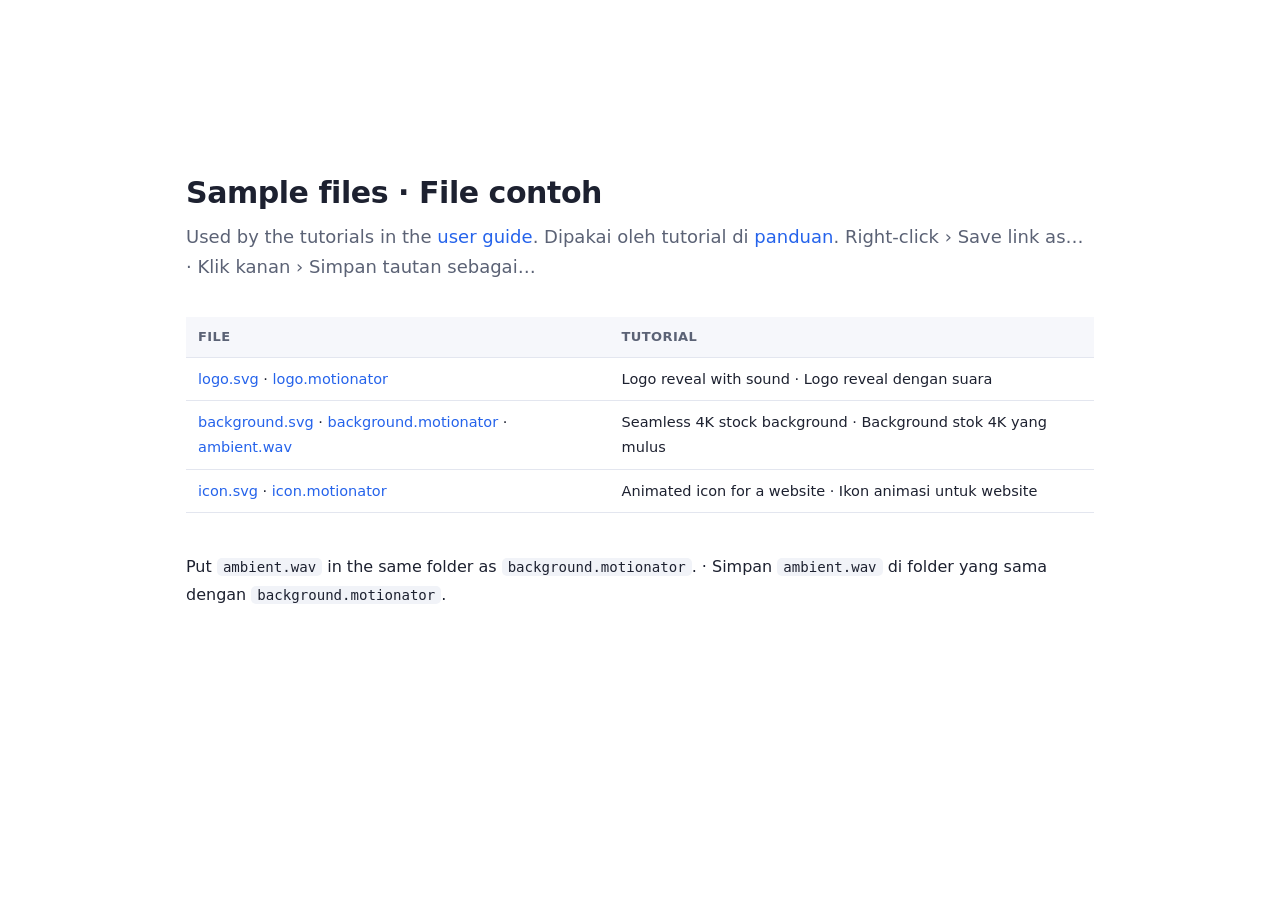
==== samples/index.html @ 69a768db "Motionator user guide (EN/ID) with search, screenshots, samples and PDFs Co-Authored-By: Claude Opus" ====
<!doctype html>
<html lang="en">
<head>
<meta charset="utf-8">
<meta name="viewport" content="width=device-width, initial-scale=1">
<title>Motionator sample files</title>
<link rel="icon" href="../img/logo.png">
<link rel="stylesheet" href="../assets/style.css">
</head>
<body>
<main style="margin:0"><div class="content" style="padding:40px 16px">
<h2>Sample files · File contoh</h2>
<p class="lead">Used by the tutorials in the <a href="../">user guide</a>. Dipakai oleh tutorial di <a href="../">panduan</a>. Right-click › Save link as… · Klik kanan › Simpan tautan sebagai…</p>
<div class="table-wrap"><table><thead><tr><th>File</th><th>Tutorial</th></tr></thead><tbody>
<tr><td><a href="logo.svg" download>logo.svg</a> · <a href="logo.motionator" download>logo.motionator</a></td><td>Logo reveal with sound · Logo reveal dengan suara</td></tr>
<tr><td><a href="background.svg" download>background.svg</a> · <a href="background.motionator" download>background.motionator</a> · <a href="ambient.wav" download>ambient.wav</a></td><td>Seamless 4K stock background · Background stok 4K yang mulus</td></tr>
<tr><td><a href="icon.svg" download>icon.svg</a> · <a href="icon.motionator" download>icon.motionator</a></td><td>Animated icon for a website · Ikon animasi untuk website</td></tr>
</tbody></table></div>
<p>Put <code>ambient.wav</code> in the same folder as <code>background.motionator</code>. · Simpan <code>ambient.wav</code> di folder yang sama dengan <code>background.motionator</code>.</p>
</div></main>
</body></html>
---- assets/style.css ----
/* Motionator user guide — layout, typography, light/dark themes, print. */
:root {
  --bg: #ffffff;
  --bg-soft: #f6f7fb;
  --bg-code: #f1f3f8;
  --text: #1d2130;
  --text-dim: #5b6275;
  --border: #e3e6ef;
  --accent: #e2381d;
  --accent-2: #662d91;
  --link: #2563eb;
  --tip: #0f9d58;
  --note: #2563eb;
  --warn: #d97706;
  --shadow: 0 10px 30px rgba(15, 23, 42, 0.12);
  --radius: 10px;
  --side: 290px;
  --top: 60px;
  --brand: linear-gradient(120deg, #f15a24 0%, #ff0000 45%, #662d91 100%);
  color-scheme: light;
}
:root[data-theme="dark"] {
  --bg: #121318;
  --bg-soft: #191b22;
  --bg-code: #1f222b;
  --text: #e7e9f0;
  --text-dim: #9aa1b4;
  --border: #2a2e3a;
  --link: #7aa7ff;
  --shadow: 0 10px 30px rgba(0, 0, 0, 0.45);
  color-scheme: dark;
}
@media (prefers-color-scheme: dark) {
  :root:not([data-theme="light"]) {
    --bg: #121318;
    --bg-soft: #191b22;
    --bg-code: #1f222b;
    --text: #e7e9f0;
    --text-dim: #9aa1b4;
    --border: #2a2e3a;
    --link: #7aa7ff;
    --shadow: 0 10px 30px rgba(0, 0, 0, 0.45);
    color-scheme: dark;
  }
}

* { box-sizing: border-box; }
html { scroll-behavior: smooth; scroll-padding-top: calc(var(--top) + 16px); }
body {
  margin: 0;
  background: var(--bg);
  color: var(--text);
  font: 16px/1.7 "Inter", "Segoe UI", system-ui, -apple-system, sans-serif;
  -webkit-font-smoothing: antialiased;
}
a { color: var(--link); text-decoration: none; }
a:hover { text-decoration: underline; }
code, kbd, pre { font-family: "JetBrains Mono", "Cascadia Code", Consolas, monospace; }
code { background: var(--bg-code); padding: 1px 6px; border-radius: 5px; font-size: 0.88em; }
kbd {
  display: inline-block;
  min-width: 1.6em;
  padding: 1px 7px;
  border: 1px solid var(--border);
  border-bottom-width: 2px;
  border-radius: 6px;
  background: var(--bg-soft);
  font-size: 0.82em;
  line-height: 1.6;
  text-align: center;
  white-space: nowrap;
}
pre {
  background: var(--bg-code);
  border: 1px solid var(--border);
  border-radius: var(--radius);
  padding: 14px 16px;
  overflow: auto;
  font-size: 0.85em;
  line-height: 1.55;
}

/* Language: every block exists in both languages; the inactive one is hidden. */
html[data-lang="en"] [lang="id"]:not(html),
html[data-lang="id"] [lang="en"]:not(html) { display: none !important; }

/* ---------- top bar ---------- */
.topbar {
  position: fixed;
  inset: 0 0 auto 0;
  height: var(--top);
  z-index: 50;
  display: flex;
  align-items: center;
  gap: 16px;
  padding: 0 20px;
  background: color-mix(in srgb, var(--bg) 88%, transparent);
  backdrop-filter: blur(10px);
  border-bottom: 1px solid var(--border);
}
.brand { display: flex; align-items: center; gap: 10px; font-weight: 700; color: var(--text); font-size: 18px; white-space: nowrap; }
.brand:hover { text-decoration: none; }
.brand img { width: 30px; height: 30px; border-radius: 7px; }
.brand small { font-weight: 500; color: var(--text-dim); font-size: 13px; }
.search { position: relative; flex: 1; max-width: 520px; margin-left: auto; }
.search input {
  width: 100%;
  height: 38px;
  padding: 0 70px 0 38px;
  border: 1px solid var(--border);
  border-radius: 10px;
  background: var(--bg-soft);
  color: var(--text);
  font: inherit;
  font-size: 14px;
}
.search input:focus { outline: 2px solid var(--link); outline-offset: -1px; }
.search svg { position: absolute; left: 12px; top: 11px; width: 16px; height: 16px; color: var(--text-dim); }
.search .hint { position: absolute; right: 10px; top: 8px; }
.results {
  position: absolute;
  top: 44px;
  left: 0;
  right: 0;
  max-height: 70vh;
  overflow: auto;
  background: var(--bg);
  border: 1px solid var(--border);
  border-radius: 12px;
  box-shadow: var(--shadow);
  display: none;
}
.results.open { display: block; }
.results a { display: block; padding: 10px 14px; color: var(--text); border-bottom: 1px solid var(--border); }
.results a:last-child { border-bottom: 0; }
.results a:hover, .results a.active { background: var(--bg-soft); text-decoration: none; }
.results .r-title { font-weight: 600; font-size: 14px; }
.results .r-path { color: var(--text-dim); font-size: 12px; }
.results .r-snip { color: var(--text-dim); font-size: 13px; line-height: 1.5; margin-top: 2px; }
.results mark { background: #ffe58a; color: #1d2130; border-radius: 3px; padding: 0 2px; }
.results .empty { padding: 14px; color: var(--text-dim); font-size: 14px; }
.tools { display: flex; gap: 8px; align-items: center; }
.seg { display: inline-flex; border: 1px solid var(--border); border-radius: 9px; overflow: hidden; }
.seg button { border: 0; background: transparent; color: var(--text-dim); padding: 6px 12px; font: inherit; font-size: 13px; font-weight: 600; cursor: pointer; }
.seg button.on { background: var(--text); color: var(--bg); }
.icon-btn { border: 1px solid var(--border); background: transparent; color: var(--text); width: 36px; height: 34px; border-radius: 9px; cursor: pointer; display: grid; place-items: center; }
.icon-btn svg { width: 17px; height: 17px; }
.menu-btn { display: none; }

/* ---------- layout ---------- */
.sidebar {
  position: fixed;
  top: var(--top);
  bottom: 0;
  left: 0;
  width: var(--side);
  overflow: auto;
  padding: 22px 14px 40px 20px;
  border-right: 1px solid var(--border);
  background: var(--bg);
}
.sidebar .group { margin: 18px 0 6px; font-size: 11px; font-weight: 700; letter-spacing: 0.08em; text-transform: uppercase; color: var(--text-dim); }
.sidebar a { display: block; padding: 5px 10px; margin: 1px 0; border-radius: 7px; color: var(--text); font-size: 14px; line-height: 1.45; }
.sidebar a:hover { background: var(--bg-soft); text-decoration: none; }
.sidebar a.active { background: color-mix(in srgb, var(--accent) 12%, transparent); color: var(--accent); font-weight: 600; }
.sidebar .downloads { margin-top: 26px; padding: 14px; border: 1px solid var(--border); border-radius: 12px; background: var(--bg-soft); font-size: 13px; }
.sidebar .downloads a { padding: 4px 0; font-size: 13px; }
main { margin-left: var(--side); padding: calc(var(--top) + 30px) 48px 80px; }
.content { max-width: 940px; margin: 0 auto; }
.toc-right { display: none; }

/* ---------- hero ---------- */
.hero {
  position: relative;
  overflow: hidden;
  border-radius: 18px;
  padding: 46px 44px;
  color: #fff;
  background: var(--brand);
  box-shadow: var(--shadow);
}
.hero h1 { margin: 0 0 10px; font-size: 40px; line-height: 1.15; letter-spacing: -0.02em; }
.hero p { margin: 0; max-width: 640px; font-size: 18px; opacity: 0.95; }
.hero .badges { display: flex; flex-wrap: wrap; gap: 8px; margin-top: 22px; }
.hero .badges span { background: rgba(255, 255, 255, 0.18); padding: 4px 12px; border-radius: 99px; font-size: 13px; font-weight: 600; }
.hero img.logo { position: absolute; right: 36px; top: 34px; width: 120px; height: 120px; border-radius: 26px; box-shadow: 0 12px 30px rgba(0, 0, 0, 0.3); }

/* ---------- sections ---------- */
section.doc { padding-top: 26px; }
h2 { font-size: 30px; line-height: 1.25; margin: 44px 0 10px; letter-spacing: -0.015em; }
h2 .num { color: var(--accent); margin-right: 10px; }
h3 { font-size: 21px; margin: 32px 0 6px; }
h4 { font-size: 17px; margin: 22px 0 4px; }
.lead { font-size: 18px; color: var(--text-dim); margin-top: 0; }
h2 a.anchor, h3 a.anchor { opacity: 0; margin-left: 8px; font-size: 0.7em; }
h2:hover a.anchor, h3:hover a.anchor { opacity: 1; }
hr.sep { border: 0; border-top: 1px solid var(--border); margin: 48px 0 0; }

figure { margin: 22px 0 28px; }
figure .shot {
  position: relative;
  display: inline-block;
  max-width: 100%;
  border-radius: 12px;
  overflow: hidden;
  border: 1px solid var(--border);
  box-shadow: var(--shadow);
  background: #1e1e1e;
  line-height: 0;
}
figure img { max-width: 100%; height: auto; display: block; cursor: zoom-in; }
figure.small .shot { max-width: 460px; }
figure.medium .shot { max-width: 720px; }
figcaption { margin-top: 10px; color: var(--text-dim); font-size: 14px; line-height: 1.5; }
figcaption b { color: var(--text); }
.pin {
  position: absolute;
  width: 26px;
  height: 26px;
  margin: -13px 0 0 -13px;
  border-radius: 50%;
  background: var(--accent);
  color: #fff;
  font: 700 13px/26px "Segoe UI", system-ui, sans-serif;
  text-align: center;
  box-shadow: 0 0 0 3px #fff, 0 4px 10px rgba(0, 0, 0, 0.4);
}
.legend { display: grid; grid-template-columns: repeat(auto-fill, minmax(260px, 1fr)); gap: 8px 22px; margin: 6px 0 24px; padding: 0; list-style: none; }
.legend li { display: flex; gap: 10px; align-items: baseline; font-size: 15px; }
.legend li b.n { flex: none; width: 24px; height: 24px; border-radius: 50%; background: var(--accent); color: #fff; font-size: 12px; display: grid; place-items: center; }

.strip { display: grid; grid-template-columns: repeat(4, 1fr); gap: 10px; margin: 18px 0 8px; }
.strip div { border-radius: 10px; overflow: hidden; border: 1px solid var(--border); position: relative; line-height: 0; }
.strip img { width: 100%; height: auto; }
.strip span { position: absolute; left: 8px; bottom: 8px; background: rgba(0, 0, 0, 0.65); color: #fff; font: 600 12px/1.6 "Segoe UI", sans-serif; padding: 0 8px; border-radius: 6px; }

.callout { border-left: 4px solid var(--note); background: color-mix(in srgb, var(--note) 8%, var(--bg)); padding: 12px 16px 12px 18px; border-radius: 0 10px 10px 0; margin: 18px 0; }
.callout.tip { border-color: var(--tip); background: color-mix(in srgb, var(--tip) 8%, var(--bg)); }
.callout.warn { border-color: var(--warn); background: color-mix(in srgb, var(--warn) 9%, var(--bg)); }
.callout .t { font-weight: 700; display: block; margin-bottom: 2px; font-size: 14px; text-transform: uppercase; letter-spacing: 0.04em; }
.callout.tip .t { color: var(--tip); }
.callout.note .t { color: var(--note); }
.callout.warn .t { color: var(--warn); }
.callout p { margin: 4px 0; }

ol.steps { counter-reset: step; list-style: none; padding: 0; margin: 18px 0; }
ol.steps > li { counter-increment: step; position: relative; padding: 0 0 18px 50px; }
ol.steps > li::before {
  content: counter(step);
  position: absolute;
  left: 0;
  top: 0;
  width: 32px;
  height: 32px;
  border-radius: 50%;
  background: var(--text);
  color: var(--bg);
  font-weight: 700;
  font-size: 14px;
  display: grid;
  place-items: center;
}
ol.steps > li::after { content: ""; position: absolute; left: 15px; top: 36px; bottom: 4px; width: 2px; background: var(--border); }
ol.steps > li:last-child::after { display: none; }

table { width: 100%; border-collapse: collapse; margin: 16px 0 24px; font-size: 14.5px; }
th, td { text-align: left; padding: 9px 12px; border-bottom: 1px solid var(--border); vertical-align: top; }
th { background: var(--bg-soft); font-weight: 650; font-size: 13px; text-transform: uppercase; letter-spacing: 0.03em; color: var(--text-dim); }
tr:hover td { background: color-mix(in srgb, var(--bg-soft) 70%, transparent); }
.table-wrap { overflow-x: auto; }
.tag { display: inline-block; padding: 0 8px; border-radius: 99px; font-size: 12px; font-weight: 650; line-height: 1.7; }
.tag.enter { background: #dcfce7; color: #166534; }
.tag.exit { background: #fee2e2; color: #991b1b; }
.tag.loop { background: #dbeafe; color: #1e40af; }
.tag.emphasis { background: #fef3c7; color: #92400e; }
.tag.yes { background: #dcfce7; color: #166534; }
.tag.no { background: #fee2e2; color: #991b1b; }
.tag.part { background: #fef3c7; color: #92400e; }

.cards { display: grid; grid-template-columns: repeat(auto-fill, minmax(250px, 1fr)); gap: 14px; margin: 20px 0; }
.card { border: 1px solid var(--border); border-radius: 14px; padding: 18px; background: var(--bg-soft); }
.card h4 { margin: 0 0 6px; }
.card p { margin: 0; font-size: 14.5px; color: var(--text-dim); }
.card .ico { font-size: 24px; display: block; margin-bottom: 4px; }

.diagram { margin: 20px 0 26px; padding: 18px; border: 1px solid var(--border); border-radius: 14px; background: var(--bg-soft); overflow-x: auto; }
.diagram svg { display: block; margin: 0 auto; max-width: 100%; height: auto; }
.diagram svg text { fill: var(--text); font-family: "Segoe UI", system-ui, sans-serif; }
.diagram svg .dim { fill: var(--text-dim); }
.diagram svg .stroke { stroke: var(--text); }

.footer { margin-top: 70px; padding-top: 22px; border-top: 1px solid var(--border); color: var(--text-dim); font-size: 13px; }

/* lightbox */
.lightbox { position: fixed; inset: 0; z-index: 100; background: rgba(5, 6, 10, 0.88); display: none; align-items: center; justify-content: center; padding: 30px; cursor: zoom-out; }
.lightbox.open { display: flex; }
.lightbox img { max-width: 100%; max-height: 100%; border-radius: 10px; box-shadow: 0 20px 60px rgba(0, 0, 0, 0.6); }

/* ---------- responsive ---------- */
@media (max-width: 980px) {
  .menu-btn { display: grid; }
  .sidebar { transform: translateX(-100%); transition: transform 0.2s; z-index: 40; box-shadow: var(--shadow); }
  body.nav-open .sidebar { transform: none; }
  main { margin-left: 0; padding: calc(var(--top) + 20px) 18px 60px; }
  .brand small { display: none; }
  .hero { padding: 30px 24px; }
  .hero h1 { font-size: 30px; }
  .hero img.logo { display: none; }
  .strip { grid-template-columns: repeat(2, 1fr); }
  .search .hint { display: none; }
}
@media (max-width: 560px) {
  .topbar { gap: 8px; padding: 0 10px; }
  .brand span { display: none; }
  h2 { font-size: 25px; }
}

/* ---------- print (PDF) ---------- */
@page { size: A4; margin: 16mm 15mm 18mm; }
@media print {
  :root { --bg: #fff; --bg-soft: #f6f7fb; --bg-code: #f1f3f8; --text: #1d2130; --text-dim: #5b6275; --border: #e3e6ef; --shadow: none; }
  body { font-size: 11pt; line-height: 1.55; }
  .topbar, .sidebar, .lightbox, h2 a.anchor, h3 a.anchor { display: none !important; }
  main { margin: 0; padding: 0; }
  .content { max-width: none; }
  section.doc { break-before: page; padding-top: 0; }
  section.doc.first { break-before: auto; }
  h2 { margin-top: 0; }
  figure, .diagram, tr, pre, .callout, .strip, .card { break-inside: avoid; }
  h3, h4 { break-after: avoid; }
  figure .shot { box-shadow: none; display: block; width: fit-content; max-width: 100%; margin: 0 auto; }
  figure img { max-height: 115mm; width: auto; }
  figure figcaption { text-align: center; }
  a { color: inherit; }
  .print-only { display: block !important; }
  pre { white-space: pre-wrap; }
}
.print-only { display: none; }
.cover { height: 250mm; display: flex; flex-direction: column; justify-content: center; text-align: left; }
.cover .band { height: 10px; border-radius: 6px; background: var(--brand); margin: 26px 0; width: 70%; }
.cover h1 { font-size: 44pt; margin: 20px 0 6px; line-height: 1.05; }
.cover p { font-size: 15pt; color: var(--text-dim); margin: 0; }
.cover img { width: 110px; border-radius: 24px; }
.cover .meta { margin-top: 60px; font-size: 11pt; color: var(--text-dim); }
.print-toc { break-before: page; break-after: page; }
.print-toc h2 { margin-top: 0; }
.print-toc ol { columns: 2; column-gap: 30px; padding-left: 34px; font-size: 11.5pt; line-height: 1.9; }
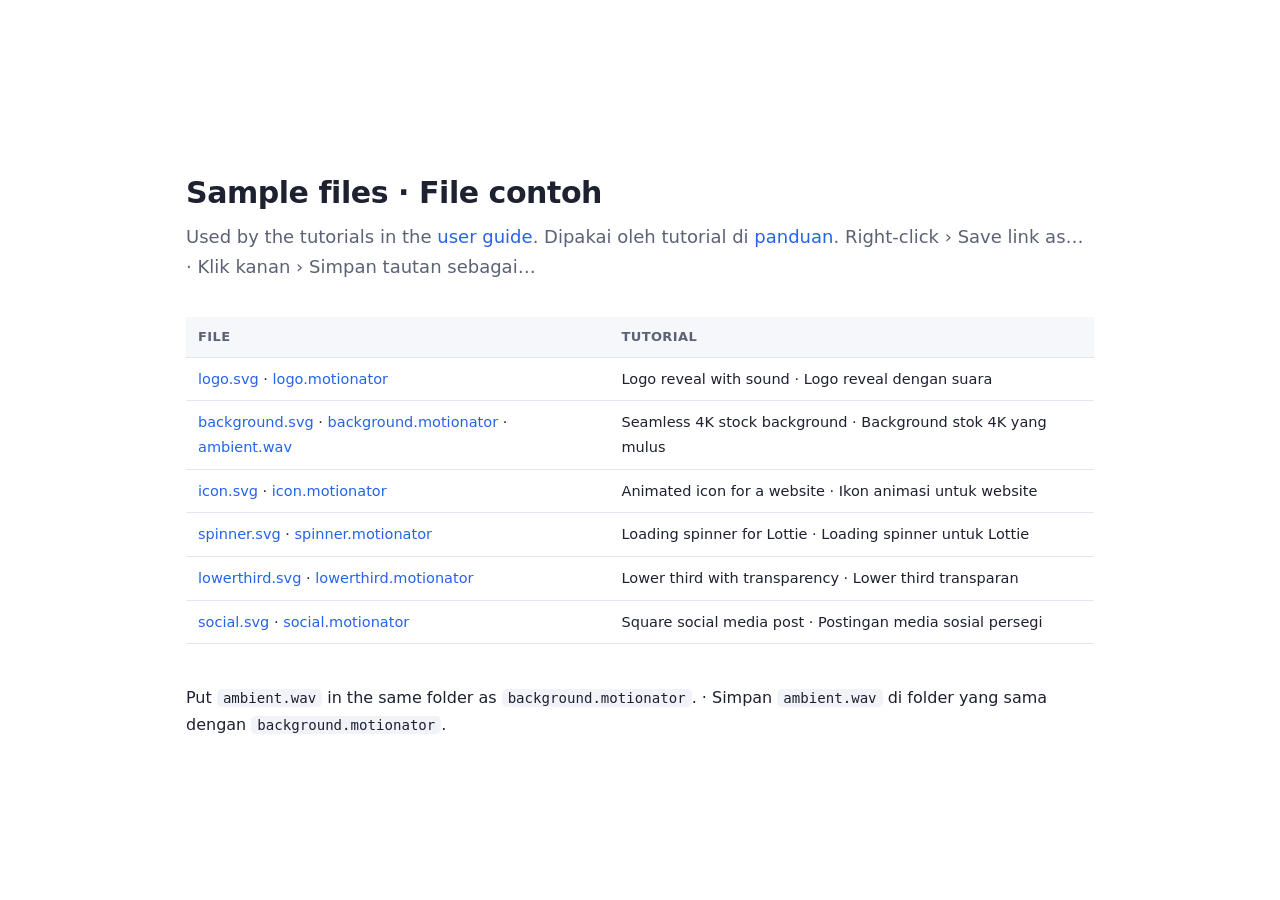
==== commit af7ed54d: "Expand the guide to 38 chapters (134-page PDFs) Preset reference with engine-rendered frames and par" ====
--- a/samples/index.html
+++ b/samples/index.html
@@ -15,6 +15,9 @@
 <tr><td><a href="logo.svg" download>logo.svg</a> · <a href="logo.motionator" download>logo.motionator</a></td><td>Logo reveal with sound · Logo reveal dengan suara</td></tr>
 <tr><td><a href="background.svg" download>background.svg</a> · <a href="background.motionator" download>background.motionator</a> · <a href="ambient.wav" download>ambient.wav</a></td><td>Seamless 4K stock background · Background stok 4K yang mulus</td></tr>
 <tr><td><a href="icon.svg" download>icon.svg</a> · <a href="icon.motionator" download>icon.motionator</a></td><td>Animated icon for a website · Ikon animasi untuk website</td></tr>
+<tr><td><a href="spinner.svg" download>spinner.svg</a> · <a href="spinner.motionator" download>spinner.motionator</a></td><td>Loading spinner for Lottie · Loading spinner untuk Lottie</td></tr>
+<tr><td><a href="lowerthird.svg" download>lowerthird.svg</a> · <a href="lowerthird.motionator" download>lowerthird.motionator</a></td><td>Lower third with transparency · Lower third transparan</td></tr>
+<tr><td><a href="social.svg" download>social.svg</a> · <a href="social.motionator" download>social.motionator</a></td><td>Square social media post · Postingan media sosial persegi</td></tr>
 </tbody></table></div>
 <p>Put <code>ambient.wav</code> in the same folder as <code>background.motionator</code>. · Simpan <code>ambient.wav</code> di folder yang sama dengan <code>background.motionator</code>.</p>
 </div></main>
--- a/assets/style.css
+++ b/assets/style.css
@@ -345,3 +345,24 @@
 .print-toc { break-before: page; break-after: page; }
 .print-toc h2 { margin-top: 0; }
 .print-toc ol { columns: 2; column-gap: 30px; padding-left: 34px; font-size: 11.5pt; line-height: 1.9; }
+
+/* preset reference */
+.preset { border: 1px solid var(--border); border-radius: 14px; padding: 16px 18px 6px; margin: 18px 0 22px; background: var(--bg); }
+.preset h3 { margin: 0 0 4px; font-size: 19px; display: flex; align-items: center; gap: 10px; flex-wrap: wrap; }
+.preset .meta { color: var(--text-dim); font-size: 13.5px; margin: 0 0 10px; }
+.preset .frames { line-height: 0; border-radius: 10px; overflow: hidden; border: 1px solid var(--border); }
+.preset .frames img { width: 100%; height: auto; display: block; }
+.preset .times { display: grid; grid-template-columns: repeat(5, 1fr); font: 600 11.5px/1.8 "JetBrains Mono", monospace; color: var(--text-dim); text-align: center; margin: 2px 0 8px; }
+.preset table { font-size: 13.5px; }
+.preset p { margin: 8px 0 10px; }
+.ease-grid { display: grid; grid-template-columns: repeat(auto-fill, minmax(150px, 1fr)); gap: 12px; margin: 18px 0; }
+.ease-grid div { border: 1px solid var(--border); border-radius: 12px; padding: 10px 10px 6px; text-align: center; font-size: 12.5px; background: var(--bg-soft); }
+.ease-grid svg { width: 100%; height: auto; }
+.ease-grid code { font-size: 11px; display: block; color: var(--text-dim); background: none; padding: 0; }
+.glossary dt { font-weight: 700; margin-top: 14px; }
+.glossary dd { margin: 2px 0 0 0; color: var(--text); }
+@media print {
+  .preset { break-inside: avoid; padding: 10px 14px 2px; margin: 10px 0 14px; }
+  .ease-grid { grid-template-columns: repeat(4, 1fr); }
+  .ease-grid div { break-inside: avoid; }
+}
